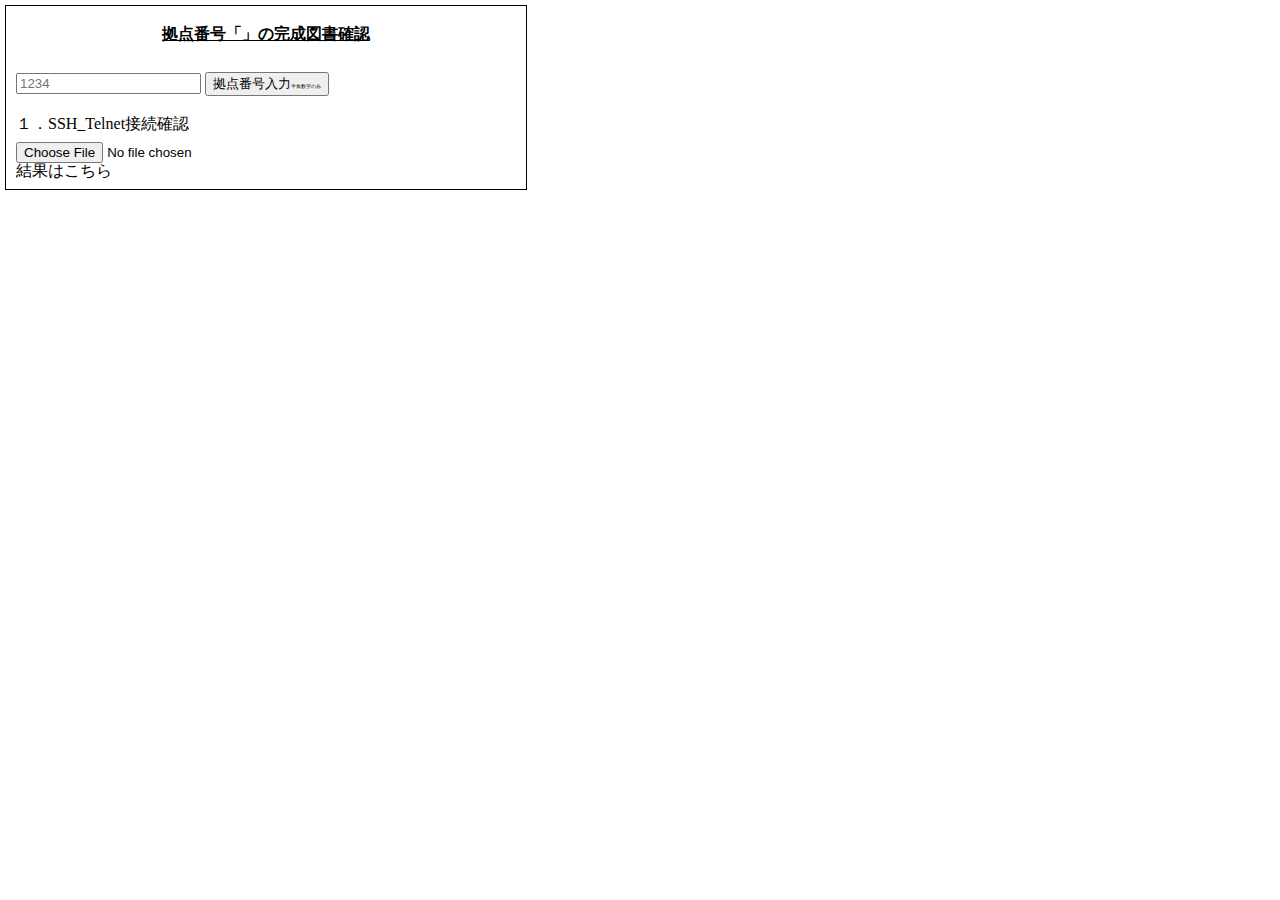
==== index.html @ 93ce93af "230515_2033時点" ====
<!DOCTYPE html>
<html lang="ja">
<head>
    <meta charset="UTF-8">
    <meta http-equiv="X-UA-Compatible" content="IE=edge">
    <meta name="viewport" content="width=device-width, initial-scale=1.0">
    <title>Config完成図書確認</title>
		<link rel="stylesheet" href="css/reset.css" />
    <link rel="stylesheet" href="css/style.css" />

</head>
<body>
	<div class="doccheck_wrap">
		<div class="branch_id">拠点番号「<span class="branch_id_view"></span>」の完成図書確認</div>

		<div class="branch_id_wrap">
			<input type="text" class="branch_Num_Input" maxlength="4" placeholder="1234">
			<button class="branch_id_btn">拠点番号入力<span>半角数字のみ</span></button>
		</div>

		<div class="file_read_wrap">
			<div class="file_read">
				<div class="file_read_title">１．SSH_Telnet接続確認</div>
				<div class="file_reader">
					<input type="file" class="file_reader_input" accept="text/*">
				</div>
				<!-- ファイル名のチェック機能を入れる -->
			</div>


		</div>
	結果はこちら
		<div class="result_no1"></div>




	<!-- <input type="file" id="getfile" accept="text/*">
	<div id="preview"></div> -->

	</div>

<script src="https://ajax.googleapis.com/ajax/libs/jquery/3.5.1/jquery.min.js"></script>
<script src="js/main.js"></script>

</body>
</html>
---- css/style.css ----
.doccheck_wrap{
    padding: 10px;
    max-width: 500px;
    border: solid 1px;
    margin: 5px;

}

.branch_id{
    text-align: center;
    font-weight: bold;
    text-decoration: underline;
    padding: 10px 10px 30px 10px;

}

.branch_id_wrap{
    padding-bottom: 20px;
}

.branch_id_btn span{
    font-size: 5px;
}

.file_read_title{
    padding-bottom: 10px;
}
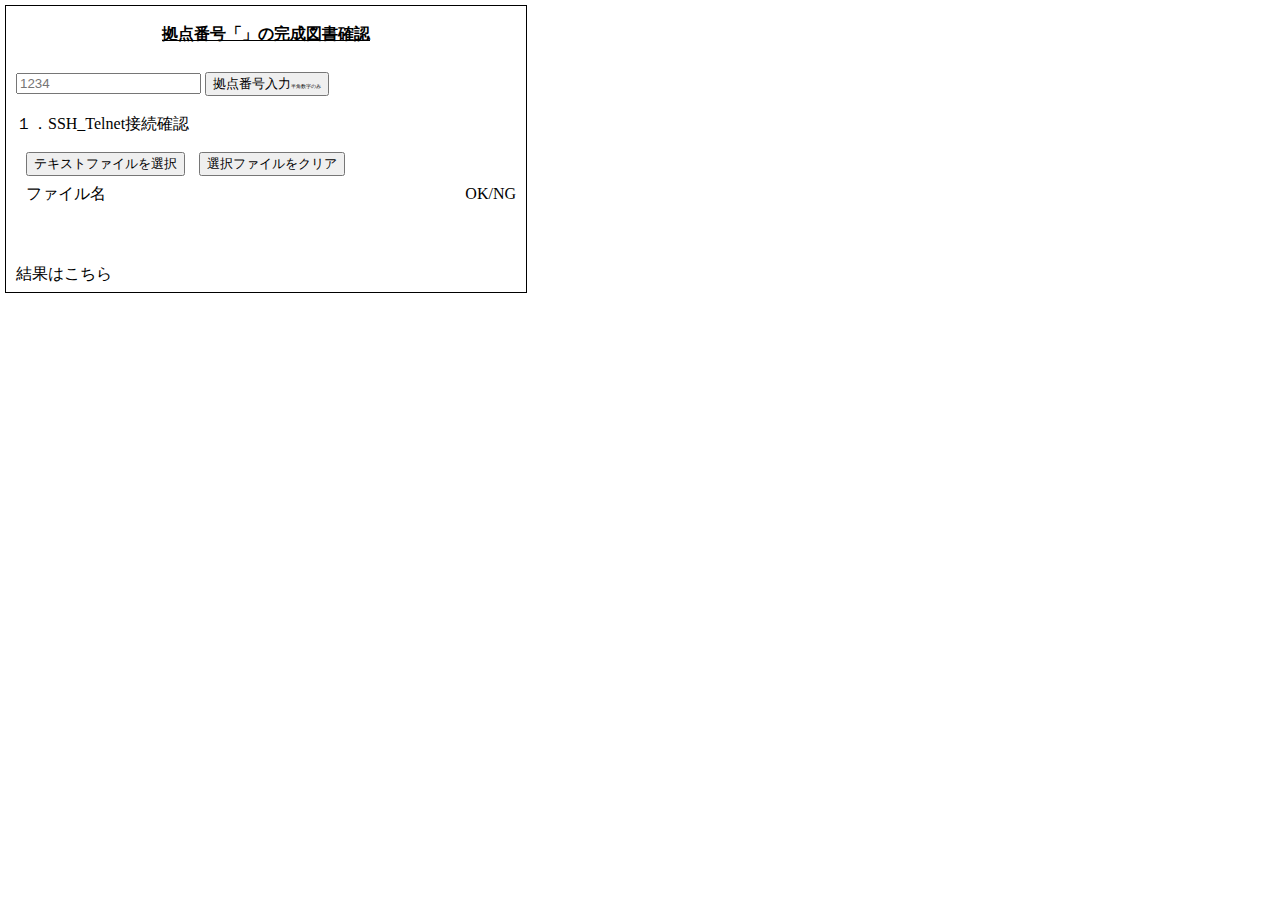
==== commit 5e81306f: "20230516_1911" ====
--- a/index.html
+++ b/index.html
@@ -22,14 +22,20 @@
 			<div class="file_read">
 				<div class="file_read_title">１．SSH_Telnet接続確認</div>
 				<div class="file_reader">
-					<input type="file" class="file_reader_input" accept="text/*">
+					<input type="file" class="file_reader_input" accept="text/*" style="display:none">
+					<button class="fileSelect" type="button">テキストファイルを選択</button>
+					<button class="fileClear" type="button">選択ファイルをクリア</button>
+					<div class="fileCheck">
+						<div class="filename">ファイル名</div>
+						<div class="result_fileName">OK/NG</div>
+					</div>
 				</div>
 				<!-- ファイル名のチェック機能を入れる -->
 			</div>
 
 
 		</div>
-	結果はこちら
+	<br><br><br><br>結果はこちら
 		<div class="result_no1"></div>
 
 
--- a/css/style.css
+++ b/css/style.css
@@ -25,4 +25,17 @@
 
 .file_read_title{
     padding-bottom: 10px;
+}
+
+.fileSelect{
+    margin: 10px;
+}
+
+.fileCheck{
+    display: flex;
+}
+
+.filename{
+    width: 90%;
+    margin-left: 10px;
 }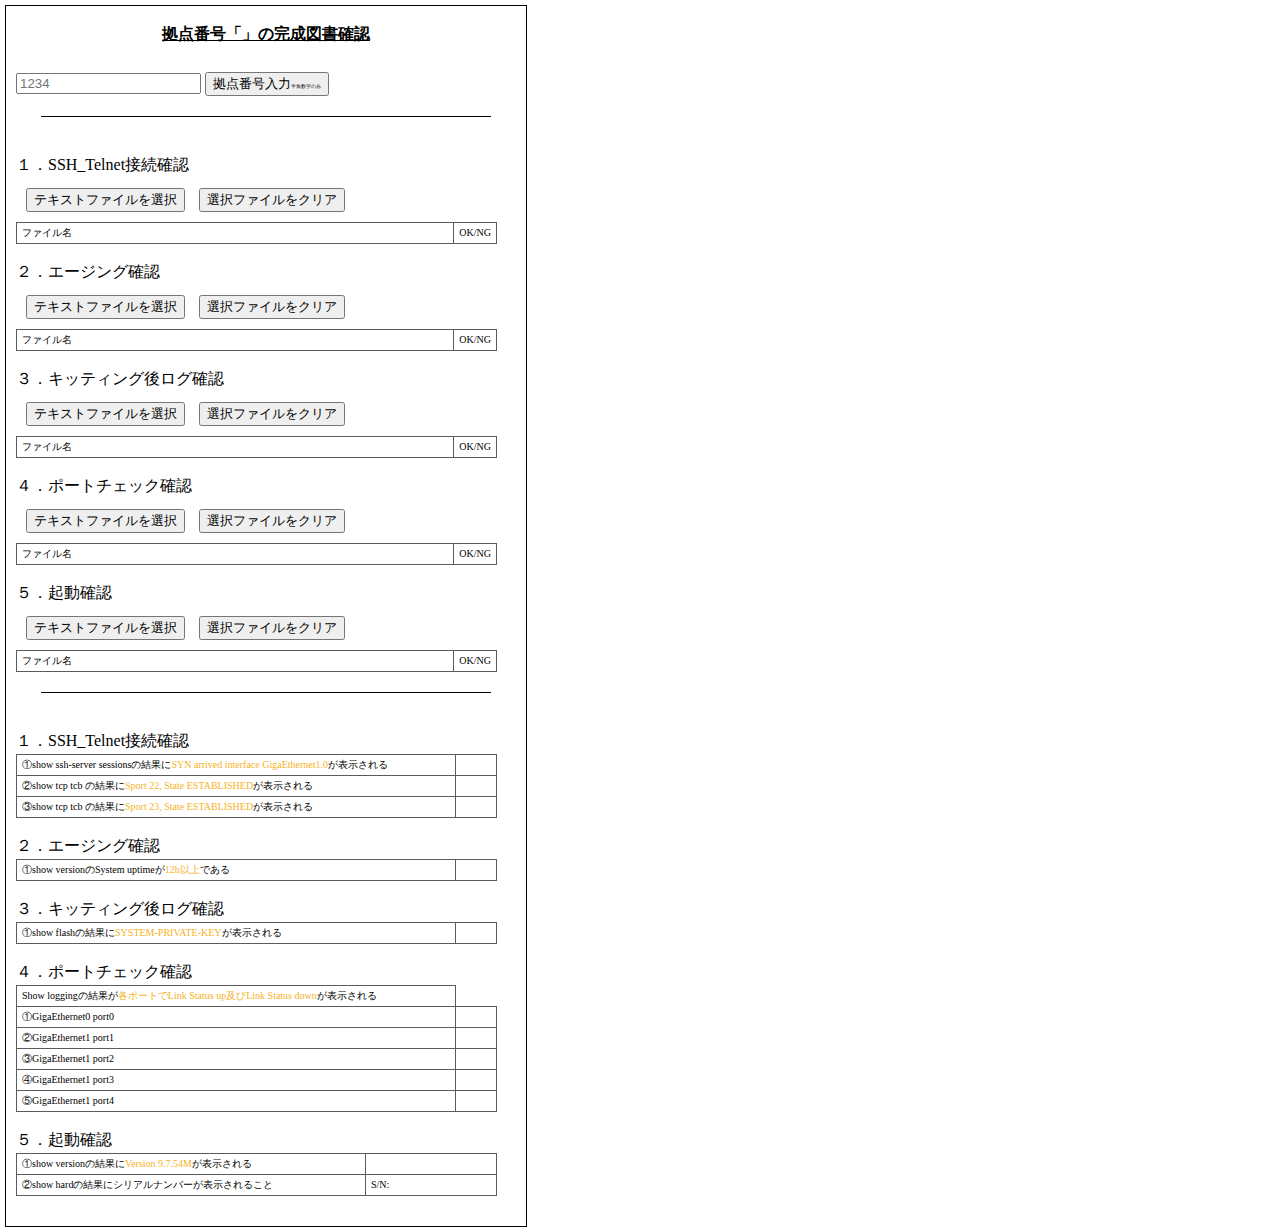
==== commit 8a61543e: "20230517_0031" ====
--- a/index.html
+++ b/index.html
@@ -18,28 +18,156 @@
 			<button class="branch_id_btn">拠点番号入力<span>半角数字のみ</span></button>
 		</div>
 
+		<div class="border"></div>
+
+
 		<div class="file_read_wrap">
 			<div class="file_read">
 				<div class="file_read_title">１．SSH_Telnet接続確認</div>
 				<div class="file_reader">
-					<input type="file" class="file_reader_input" accept="text/*" style="display:none">
+					<input type="file" class="file_reader_input no1" accept="text/*" style="display:none">
 					<button class="fileSelect" type="button">テキストファイルを選択</button>
 					<button class="fileClear" type="button">選択ファイルをクリア</button>
-					<div class="fileCheck">
-						<div class="filename">ファイル名</div>
-						<div class="result_fileName">OK/NG</div>
+					<div class="table">
+						<div class="row">
+							<div class="cell filename">ファイル名</div>
+							<div class="cell_2 result_fileName">OK/NG</div>
+						</div>
 					</div>
 				</div>
-				<!-- ファイル名のチェック機能を入れる -->
+			</div>
+			<div class="file_read">
+				<div class="file_read_title">２．エージング確認</div>
+				<div class="file_reader">
+					<input type="file" class="file_reader_input no2" accept="text/*" style="display:none">
+					<button class="fileSelect" type="button">テキストファイルを選択</button>
+					<button class="fileClear" type="button">選択ファイルをクリア</button>
+					<div class="table">
+						<div class="row">
+							<div class="cell filename">ファイル名</div>
+							<div class="cell_2 result_fileName">OK/NG</div>
+						</div>
+					</div>
+				</div>
+			</div>
+			<div class="file_read">
+				<div class="file_read_title">３．キッティング後ログ確認</div>
+				<div class="file_reader">
+					<input type="file" class="file_reader_input no3" accept="text/*" style="display:none">
+					<button class="fileSelect" type="button">テキストファイルを選択</button>
+					<button class="fileClear" type="button">選択ファイルをクリア</button>
+					<div class="table">
+						<div class="row">
+							<div class="cell filename">ファイル名</div>
+							<div class="cell_2 result_fileName">OK/NG</div>
+						</div>
+					</div>
+				</div>
+			</div>
+			<div class="file_read">
+				<div class="file_read_title">４．ポートチェック確認</div>
+				<div class="file_reader">
+					<input type="file" class="file_reader_input no4" accept="text/*" style="display:none">
+					<button class="fileSelect" type="button">テキストファイルを選択</button>
+					<button class="fileClear" type="button">選択ファイルをクリア</button>
+					<div class="table">
+						<div class="row">
+							<div class="cell filename">ファイル名</div>
+							<div class="cell_2 result_fileName">OK/NG</div>
+						</div>
+					</div>
+				</div>
+			</div>
+			<div class="file_read">
+				<div class="file_read_title">５．起動確認</div>
+				<div class="file_reader">
+					<input type="file" class="file_reader_input no5" accept="text/*" style="display:none">
+					<button class="fileSelect" type="button">テキストファイルを選択</button>
+					<button class="fileClear" type="button">選択ファイルをクリア</button>
+						<div class="table">
+							<div class="row">
+								<div class="cell filename">ファイル名</div>
+								<div class="cell_2 result_fileName">OK/NG</div>
+							</div>
+						</div>
+				</div>
 			</div>
 
-
-		</div>
-	<br><br><br><br>結果はこちら
-		<div class="result_no1"></div>
+		</div> <!-- file_read_wrapの閉じタグ -->
 
 
+		<div class="border"></div>
 
+		<div class="file_read_title">１．SSH_Telnet接続確認</div>
+		<div class="table">
+			<div class="row">
+				<div class="cell">①show ssh-server sessionsの結果に<span>SYN arrived interface GigaEthernet1.0</span>が表示される</div>
+				<div class="cell_2 result_no1-1"></div>
+			</div>
+			<div class="row">
+				<div class="cell">②show tcp tcb の結果に<span>Sport 22, State ESTABLISHED</span>が表示される</div>
+				<div class="cell_2 result_no1-2"></div>
+			</div>
+			<div class="row">
+				<div class="cell">③show tcp tcb の結果に<span>Sport 23, State ESTABLISHED</span>が表示される</div>
+				<div class="cell_2 result_no1-3"></div>
+			</div>
+		</div>
+
+		<div class="file_read_title">２．エージング確認</div>
+		<div class="table">
+			<div class="row">
+				<div class="cell">①show versionのSystem uptimeが<span>12h以上</span>である</div>
+				<div class="cell_2 result_no2-1"></div>
+			</div>
+		</div>
+
+		<div class="file_read_title">３．キッティング後ログ確認</div>
+		<div class="table">
+			<div class="row">
+				<div class="cell">①show flashの結果に<span>SYSTEM-PRIVATE-KEY</span>が表示される</div>
+				<div class="cell_2 result_no3-1"></div>
+			</div>
+		</div>
+
+		<div class="file_read_title">４．ポートチェック確認</div>
+		<div class="table">
+			<div class="row">
+				<div class="cell">Show loggingの結果が<span>各ポートでLink Status up及びLink Status down</span>が表示される</div>
+			</div>
+			<div class="row">
+				<div class="cell">①GigaEthernet0 port0</div>
+				<div class="cell_2 result_no4-1"></div>
+			</div>
+			<div class="row">
+				<div class="cell">②GigaEthernet1 port1</div>
+				<div class="cell_2 result_no4-2"></div>
+			</div>
+			<div class="row">
+				<div class="cell">③GigaEthernet1 port2</div>
+				<div class="cell_2 result_no4-3"></div>
+			</div>
+			<div class="row">
+				<div class="cell">④GigaEthernet1 port3</div>
+				<div class="cell_2 result_no4-4"></div>
+			</div>
+			<div class="row">
+				<div class="cell">⑤GigaEthernet1 port4</div>
+				<div class="cell_2 result_no4-5"></div>
+			</div>
+		</div>
+
+		<div class="file_read_title">５．起動確認</div>
+		<div class="table">
+			<div class="row">
+				<div class="cell">①show versionの結果に<span>Version 9.7.54M</span>が表示される</div>
+				<div class="cell_3 result_no5-1"></div>
+			</div>
+			<div class="row">
+				<div class="cell">②show hardの結果にシリアルナンバーが表示されること</div>
+				<div class="cell_3">S/N:<span class="result_no1-2"></span></div>
+			</div>
+		</div>
 
 	<!-- <input type="file" id="getfile" accept="text/*">
 	<div id="preview"></div> -->
--- a/css/style.css
+++ b/css/style.css
@@ -24,7 +24,7 @@
 }
 
 .file_read_title{
-    padding-bottom: 10px;
+    padding-bottom: 5px;
 }
 
 .fileSelect{
@@ -35,7 +35,45 @@
     display: flex;
 }
 
-.filename{
+.border{
     width: 90%;
-    margin-left: 10px;
-}+    border-bottom: 1px solid;
+    margin: 0 auto 40px auto;
+}
+
+.table {
+    display:table;
+    /*隣接する要素のborderを共有*/
+    border-collapse:collapse;
+    margin-bottom: 20px;
+    width: 480px;
+    font-size: 10px;
+}
+.table .row {
+    display:table-row;
+}
+
+.table .cell {
+    display:table-cell;
+    border:#5c5b5b 1px solid; /*境界線を指定*/
+    padding: 5px;
+}
+
+.table .cell_2 {
+    display:table-cell;
+    border:#5c5b5b 1px solid; /*境界線を指定*/
+    padding: 5px;
+    width: 30px;
+}
+
+.table .cell_3 {
+    display:table-cell;
+    border:#5c5b5b 1px solid; /*境界線を指定*/
+    padding: 5px;
+    width: 120px;
+}
+
+.cell span{
+    color: rgb(247, 178, 30);
+}
+
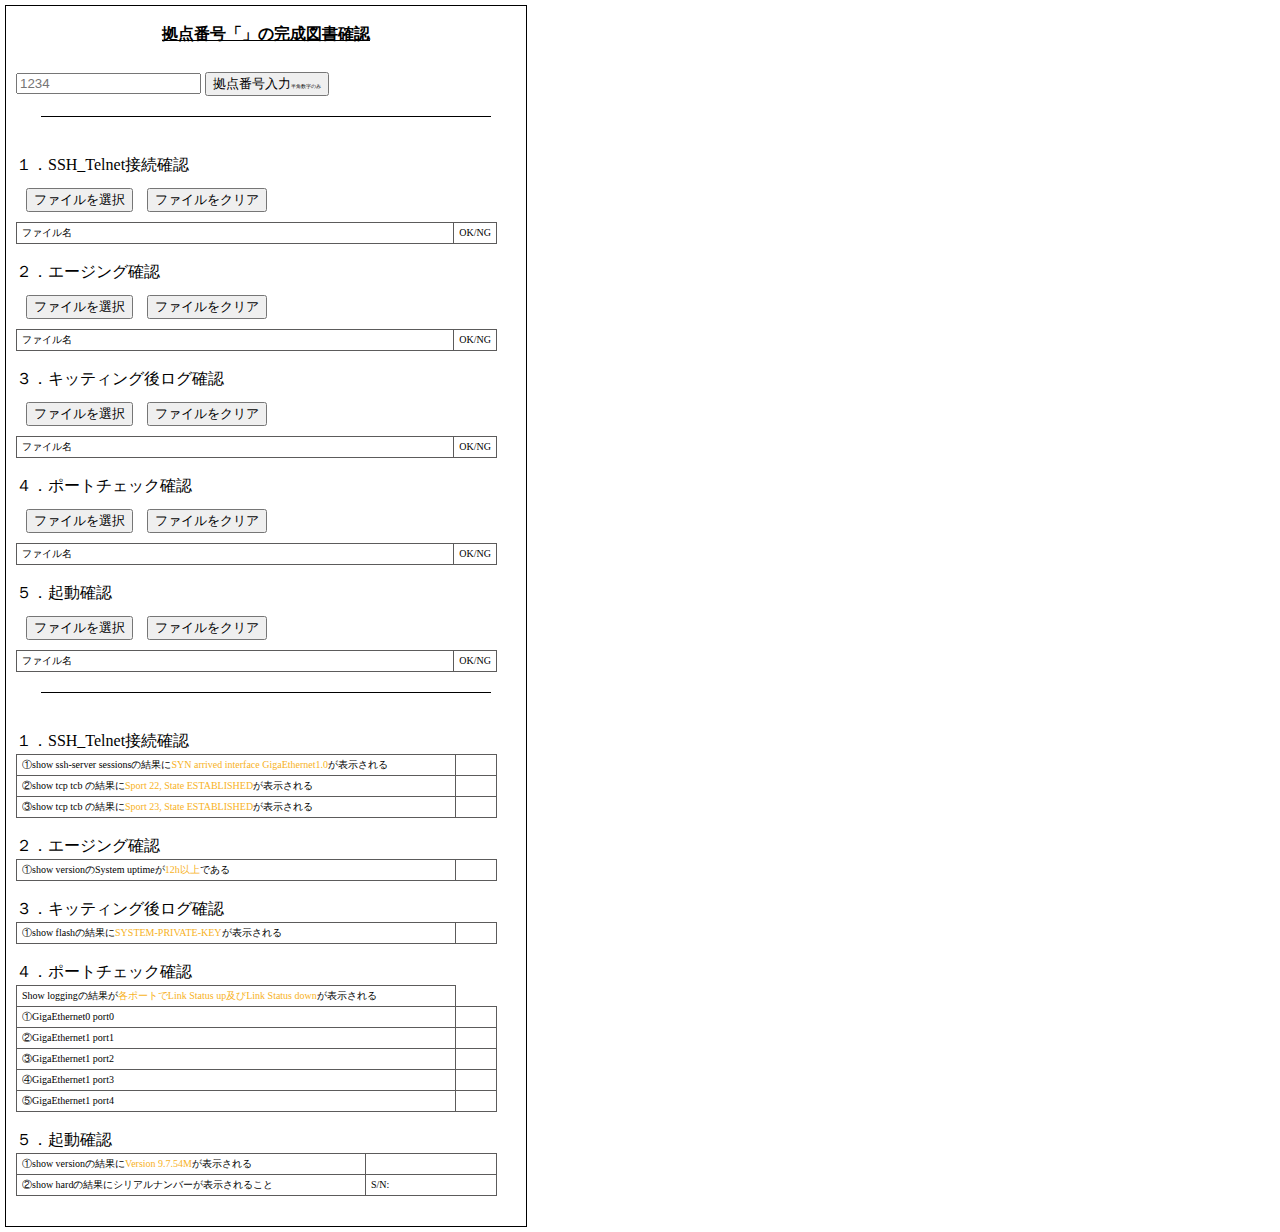
==== commit 4b206047: "20230517_1939" ====
--- a/index.html
+++ b/index.html
@@ -26,8 +26,8 @@
 				<div class="file_read_title">１．SSH_Telnet接続確認</div>
 				<div class="file_reader">
 					<input type="file" class="file_reader_input no1" accept="text/*" style="display:none">
-					<button class="fileSelect" type="button">テキストファイルを選択</button>
-					<button class="fileClear" type="button">選択ファイルをクリア</button>
+					<button class="fileSelect" type="button">ファイルを選択</button>
+					<button class="fileClear" type="button">ファイルをクリア</button>
 					<div class="table">
 						<div class="row">
 							<div class="cell filename">ファイル名</div>
@@ -40,8 +40,8 @@
 				<div class="file_read_title">２．エージング確認</div>
 				<div class="file_reader">
 					<input type="file" class="file_reader_input no2" accept="text/*" style="display:none">
-					<button class="fileSelect" type="button">テキストファイルを選択</button>
-					<button class="fileClear" type="button">選択ファイルをクリア</button>
+					<button class="fileSelect" type="button">ファイルを選択</button>
+					<button class="fileClear" type="button">ファイルをクリア</button>
 					<div class="table">
 						<div class="row">
 							<div class="cell filename">ファイル名</div>
@@ -54,8 +54,8 @@
 				<div class="file_read_title">３．キッティング後ログ確認</div>
 				<div class="file_reader">
 					<input type="file" class="file_reader_input no3" accept="text/*" style="display:none">
-					<button class="fileSelect" type="button">テキストファイルを選択</button>
-					<button class="fileClear" type="button">選択ファイルをクリア</button>
+					<button class="fileSelect" type="button">ファイルを選択</button>
+					<button class="fileClear" type="button">ファイルをクリア</button>
 					<div class="table">
 						<div class="row">
 							<div class="cell filename">ファイル名</div>
@@ -68,8 +68,8 @@
 				<div class="file_read_title">４．ポートチェック確認</div>
 				<div class="file_reader">
 					<input type="file" class="file_reader_input no4" accept="text/*" style="display:none">
-					<button class="fileSelect" type="button">テキストファイルを選択</button>
-					<button class="fileClear" type="button">選択ファイルをクリア</button>
+					<button class="fileSelect" type="button">ファイルを選択</button>
+					<button class="fileClear" type="button">ファイルをクリア</button>
 					<div class="table">
 						<div class="row">
 							<div class="cell filename">ファイル名</div>
@@ -82,8 +82,8 @@
 				<div class="file_read_title">５．起動確認</div>
 				<div class="file_reader">
 					<input type="file" class="file_reader_input no5" accept="text/*" style="display:none">
-					<button class="fileSelect" type="button">テキストファイルを選択</button>
-					<button class="fileClear" type="button">選択ファイルをクリア</button>
+					<button class="fileSelect" type="button">ファイルを選択</button>
+					<button class="fileClear" type="button">ファイルをクリア</button>
 						<div class="table">
 							<div class="row">
 								<div class="cell filename">ファイル名</div>
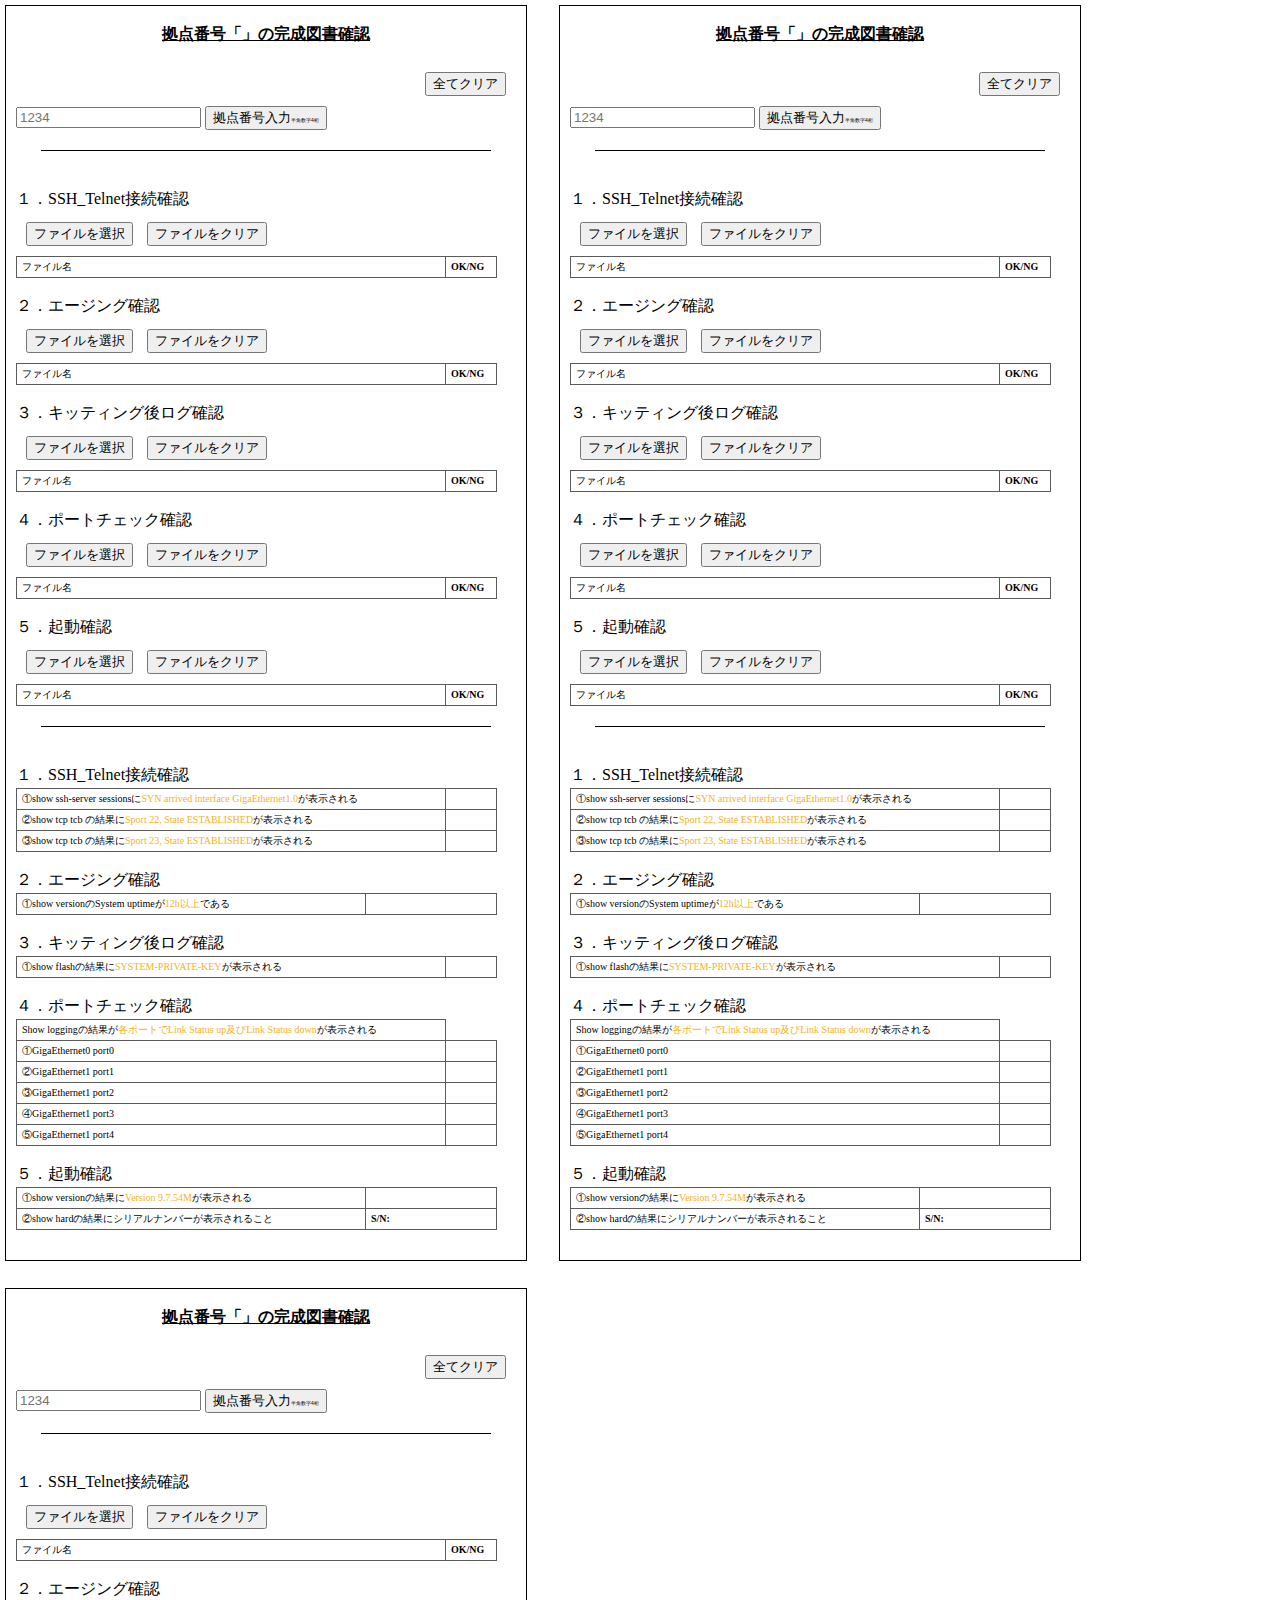
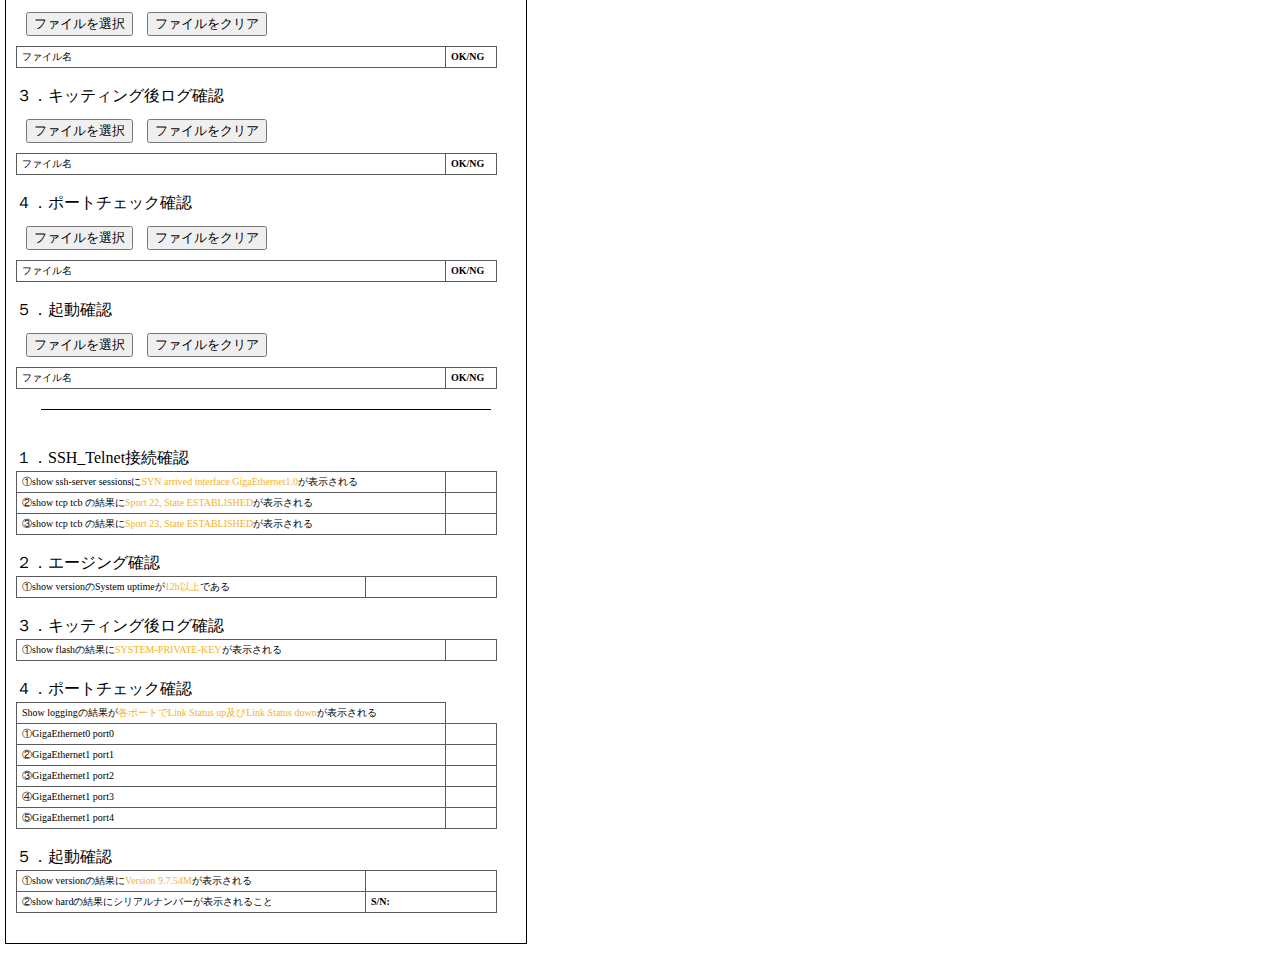
==== commit a0c7b716: "20230518_0044" ====
--- a/index.html
+++ b/index.html
@@ -10,169 +10,11 @@
 
 </head>
 <body>
-	<div class="doccheck_wrap">
-		<div class="branch_id">拠点番号「<span class="branch_id_view"></span>」の完成図書確認</div>
-
-		<div class="branch_id_wrap">
-			<input type="text" class="branch_Num_Input" maxlength="4" placeholder="1234">
-			<button class="branch_id_btn">拠点番号入力<span>半角数字のみ</span></button>
-		</div>
-
-		<div class="border"></div>
+	<iframe src="iframe.html" height="1280" width="550"></iframe>
+	<iframe src="iframe.html" height="1280" width="550"></iframe>
+	<iframe src="iframe.html" height="1280" width="550"></iframe>
 
 
-		<div class="file_read_wrap">
-			<div class="file_read">
-				<div class="file_read_title">１．SSH_Telnet接続確認</div>
-				<div class="file_reader">
-					<input type="file" class="file_reader_input no1" accept="text/*" style="display:none">
-					<button class="fileSelect" type="button">ファイルを選択</button>
-					<button class="fileClear" type="button">ファイルをクリア</button>
-					<div class="table">
-						<div class="row">
-							<div class="cell filename">ファイル名</div>
-							<div class="cell_2 result_fileName">OK/NG</div>
-						</div>
-					</div>
-				</div>
-			</div>
-			<div class="file_read">
-				<div class="file_read_title">２．エージング確認</div>
-				<div class="file_reader">
-					<input type="file" class="file_reader_input no2" accept="text/*" style="display:none">
-					<button class="fileSelect" type="button">ファイルを選択</button>
-					<button class="fileClear" type="button">ファイルをクリア</button>
-					<div class="table">
-						<div class="row">
-							<div class="cell filename">ファイル名</div>
-							<div class="cell_2 result_fileName">OK/NG</div>
-						</div>
-					</div>
-				</div>
-			</div>
-			<div class="file_read">
-				<div class="file_read_title">３．キッティング後ログ確認</div>
-				<div class="file_reader">
-					<input type="file" class="file_reader_input no3" accept="text/*" style="display:none">
-					<button class="fileSelect" type="button">ファイルを選択</button>
-					<button class="fileClear" type="button">ファイルをクリア</button>
-					<div class="table">
-						<div class="row">
-							<div class="cell filename">ファイル名</div>
-							<div class="cell_2 result_fileName">OK/NG</div>
-						</div>
-					</div>
-				</div>
-			</div>
-			<div class="file_read">
-				<div class="file_read_title">４．ポートチェック確認</div>
-				<div class="file_reader">
-					<input type="file" class="file_reader_input no4" accept="text/*" style="display:none">
-					<button class="fileSelect" type="button">ファイルを選択</button>
-					<button class="fileClear" type="button">ファイルをクリア</button>
-					<div class="table">
-						<div class="row">
-							<div class="cell filename">ファイル名</div>
-							<div class="cell_2 result_fileName">OK/NG</div>
-						</div>
-					</div>
-				</div>
-			</div>
-			<div class="file_read">
-				<div class="file_read_title">５．起動確認</div>
-				<div class="file_reader">
-					<input type="file" class="file_reader_input no5" accept="text/*" style="display:none">
-					<button class="fileSelect" type="button">ファイルを選択</button>
-					<button class="fileClear" type="button">ファイルをクリア</button>
-						<div class="table">
-							<div class="row">
-								<div class="cell filename">ファイル名</div>
-								<div class="cell_2 result_fileName">OK/NG</div>
-							</div>
-						</div>
-				</div>
-			</div>
-
-		</div> <!-- file_read_wrapの閉じタグ -->
-
-
-		<div class="border"></div>
-
-		<div class="file_read_title">１．SSH_Telnet接続確認</div>
-		<div class="table">
-			<div class="row">
-				<div class="cell">①show ssh-server sessionsの結果に<span>SYN arrived interface GigaEthernet1.0</span>が表示される</div>
-				<div class="cell_2 result_no1-1"></div>
-			</div>
-			<div class="row">
-				<div class="cell">②show tcp tcb の結果に<span>Sport 22, State ESTABLISHED</span>が表示される</div>
-				<div class="cell_2 result_no1-2"></div>
-			</div>
-			<div class="row">
-				<div class="cell">③show tcp tcb の結果に<span>Sport 23, State ESTABLISHED</span>が表示される</div>
-				<div class="cell_2 result_no1-3"></div>
-			</div>
-		</div>
-
-		<div class="file_read_title">２．エージング確認</div>
-		<div class="table">
-			<div class="row">
-				<div class="cell">①show versionのSystem uptimeが<span>12h以上</span>である</div>
-				<div class="cell_2 result_no2-1"></div>
-			</div>
-		</div>
-
-		<div class="file_read_title">３．キッティング後ログ確認</div>
-		<div class="table">
-			<div class="row">
-				<div class="cell">①show flashの結果に<span>SYSTEM-PRIVATE-KEY</span>が表示される</div>
-				<div class="cell_2 result_no3-1"></div>
-			</div>
-		</div>
-
-		<div class="file_read_title">４．ポートチェック確認</div>
-		<div class="table">
-			<div class="row">
-				<div class="cell">Show loggingの結果が<span>各ポートでLink Status up及びLink Status down</span>が表示される</div>
-			</div>
-			<div class="row">
-				<div class="cell">①GigaEthernet0 port0</div>
-				<div class="cell_2 result_no4-1"></div>
-			</div>
-			<div class="row">
-				<div class="cell">②GigaEthernet1 port1</div>
-				<div class="cell_2 result_no4-2"></div>
-			</div>
-			<div class="row">
-				<div class="cell">③GigaEthernet1 port2</div>
-				<div class="cell_2 result_no4-3"></div>
-			</div>
-			<div class="row">
-				<div class="cell">④GigaEthernet1 port3</div>
-				<div class="cell_2 result_no4-4"></div>
-			</div>
-			<div class="row">
-				<div class="cell">⑤GigaEthernet1 port4</div>
-				<div class="cell_2 result_no4-5"></div>
-			</div>
-		</div>
-
-		<div class="file_read_title">５．起動確認</div>
-		<div class="table">
-			<div class="row">
-				<div class="cell">①show versionの結果に<span>Version 9.7.54M</span>が表示される</div>
-				<div class="cell_3 result_no5-1"></div>
-			</div>
-			<div class="row">
-				<div class="cell">②show hardの結果にシリアルナンバーが表示されること</div>
-				<div class="cell_3">S/N:<span class="result_no1-2"></span></div>
-			</div>
-		</div>
-
-	<!-- <input type="file" id="getfile" accept="text/*">
-	<div id="preview"></div> -->
-
-	</div>
 
 <script src="https://ajax.googleapis.com/ajax/libs/jquery/3.5.1/jquery.min.js"></script>
 <script src="js/main.js"></script>
--- a/css/style.css
+++ b/css/style.css
@@ -4,7 +4,12 @@
     max-width: 500px;
     border: solid 1px;
     margin: 5px;
+}
 
+.allClear{
+    display: block;
+    margin:0 10px 10px auto
+    
 }
 
 .branch_id{
@@ -59,11 +64,20 @@
     padding: 5px;
 }
 
+.table .cell_1 {
+    display:table-cell;
+    border:#5c5b5b 1px solid; /*境界線を指定*/
+    padding: 5px;
+    width: 40px;
+    font-weight: bold;
+}
+
 .table .cell_2 {
     display:table-cell;
     border:#5c5b5b 1px solid; /*境界線を指定*/
     padding: 5px;
-    width: 30px;
+    width: 40px;
+    font-weight: bold;
 }
 
 .table .cell_3 {
@@ -71,6 +85,8 @@
     border:#5c5b5b 1px solid; /*境界線を指定*/
     padding: 5px;
     width: 120px;
+    font-weight: bold;
+
 }
 
 .cell span{
